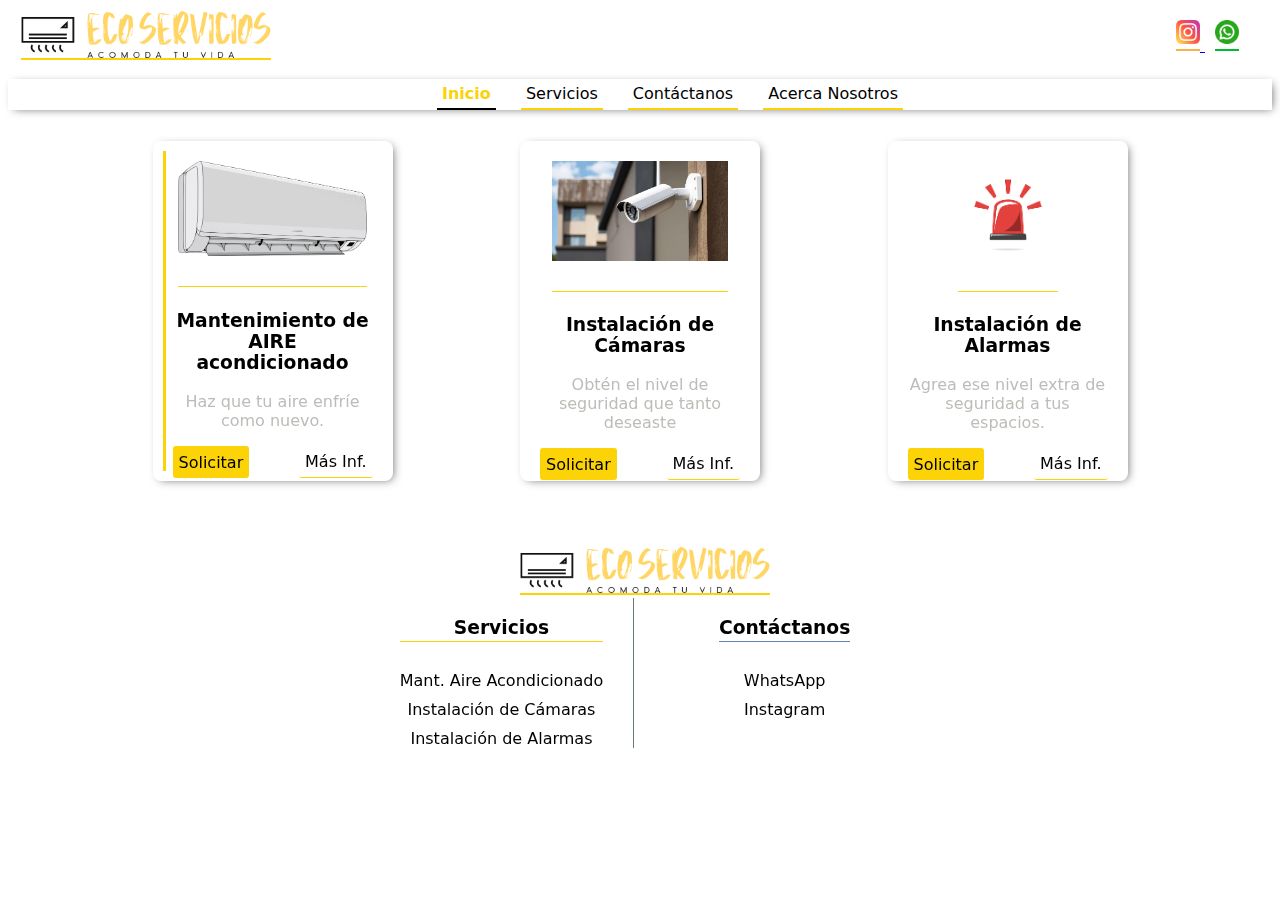
==== index.html @ 4c760294 "Init" ====
<!DOCTYPE html>
<html lang="en">
  <head>
    <meta charset="UTF-8" />
    <meta name="viewport" content="width=device-width, initial-scale=1.0" />
    <title>ECO Servicios</title>
    <link rel="stylesheet" href="./style.css" />
    <link rel="stylesheet" href="./styles/products.css" />
  </head>
  <body>
    <!-- ?            LOGO-->

    <section class="logo">
      <img
        src="./images/logoFYellowAir.png"
        title="Logo Eco Servicios"
        alt="Logo"
      />
      <div class="contacts">
        <a
          target="_blank"
          href="https://www.instagram.com/eco_servicios1?igsh=MXB5YXRzanB2cW1heg%3D%3D&utm_source=qr"
        >
          <img
            class="instagram"
            src="./images/icons/instagram.png"
            alt="Instagram"
            target="_blank"
          />
        </a>
        <a
          href="https://wa.me/+18298032567/?text=Me%20gustar%C3%ADa%20solicitar%20informaci%C3%B3n%20sobre%20los%20servicios%20ofrecidos%20por%20Eco%20Servicios"
          target="_blank"
        >
          <img
            class="whatsapp"
            title="WhatsApp"
            src="./images/icons/whatsapp.png"
            alt="WhatsApp"
          />
        </a>
      </div>
    </section>
    <!-- ?            HEADER NAV -->
    <header>
      <nav>
      <button id="btnMenu">&#9776;</button>

        <ul>
          <li class="currentPage"><a href="./index.html">Inicio</a></li>
          <li><a href="./pages/services.html"> Servicios</a></li>
          <li><a href="./pages/contacts.html">Contáctanos</a></li>
          <li><a href="./pages/about.html">Acerca Nosotros</a></li>
        </ul>
      </nav>
    </header>
    <!-- ?            DATA -->

    <section class="contenedor">
      <div class="products">
        <article>
          <div class="line"></div>
          <img src="./images/aire.png" alt="Servicio Aire" />
          <h3>Mantenimiento de AIRE acondicionado</h3>
          <p>Haz que tu aire enfríe como nuevo.</p>
          <div class="options">
            <a
              target="_blank"
              href="https://wa.me/+18298032567/?text=Buen%20d%C3%ADa.%0AMe%20gustar%C3%ADa%20solicitar%20el%20servicio%20de%20mantenimiento%20de%20aire%20acondicionado."
              >Solicitar</a
            >
            <a href="./pages/services.html">Más Inf.</a>
          </div>
        </article>
        <article>
          <img src="./images/camera.png" alt="Servicio Aire" />
          <h3>Instalación de Cámaras</h3>
          <p>Obtén el nivel de seguridad que tanto deseaste</p>
          <div class="options">
            <a
              target="_blank"
              href="https://wa.me/+18298032567/?text=Buen%20d%C3%ADa.%0AMe%20gustar%C3%ADa%20solicitar%20el%20servicio%20de%20instalaci%C3%B3n%20de%20c%C3%A1maras."
              >Solicitar</a
            >
            <a href="./pages/services.html">Más Inf.</a>
          </div>
        </article>
        <article>
          <img src="./images/alarma.png" alt="Servicio Aire" />
          <h3>Instalación de Alarmas</h3>
          <p>Agrea ese nivel extra de seguridad a tus espacios.</p>
          <div class="options">
            <a
              target="_blank"
              href="https://wa.me/+18298032567/?text=Buen%20d%C3%ADa.%0AMe%20gustar%C3%ADa%20solicitar%20el%20servicio%20de%20instalaci%C3%B3n%20de%20alarma."
              >Solicitar</a
            >
            <a href="./pages/services.html">Más Inf.</a>
          </div>
        </article>
      </div>
    </section>
    <!-- ?            footer -->

    <footer>
      <section class="logo inFooter">
        <img
          src="./images/logoFYellowAir.png"
          title="Logo Eco Servicios"
          alt="Logo"
        />
      </section>
      <section class="information">
        <article class="servicios">
          <h3>Servicios</h3>
          <ul title="Servicios">
            <li><a href="#">Mant. Aire Acondicionado</a></li>
            <li><a href="#">Instalación de Cámaras</a></li>
            <li><a href="#">Instalación de Alarmas</a></li>
          </ul>
        </article>
        <article class="contactos">
          <h3>Contáctanos</h3>
          <ul title="Contactos">
            <li>
              <a
                href="https://wa.me/+18298032567/?text=Me%20gustar%C3%ADa%20solicitar%20informaci%C3%B3n%20sobre%20los%20servicios%20ofrecidos%20por%20Eco%20Servicios"
                target="_blank"
              >
                WhatsApp</a
              >
            </li>
            <li>
              <a
                target="_blank"
                href="https://www.instagram.com/eco_servicios1?igsh=MXB5YXRzanB2cW1heg%3D%3D&utm_source=qr"
              >
                Instagram
              </a>
            </li>
          </ul>
        </article>
      </section>
    </footer>


    <script src="./js/index.js"></script>
  </body>
</html>
---- style.css ----
:root {

    font-family: system-ui, -apple-system, BlinkMacSystemFont, 'Segoe UI', Roboto, Oxygen, Ubuntu, Cantarell, 'Open Sans', 'Helvetica Neue', sans-serif;
    box-sizing: border-box;
    color: #000;

    --bgColor: #f5f5f5;
    --yellowDetail: #fcd307;

    --movil: none;
}

body {

    min-width: 500px;
    overflow-y: auto;
}

@media (max-width: 500px) {
    #btnMenu {
        display: flex !important;
    }

    header nav {
        background-color: black !important;

    }

    header nav ul {
        display: var(--movil);
        flex-direction: column;
        justify-content: center;
        align-items: center;
    }

}

#btnMenu {
    display: none;
    font-size: 24px;

}

/*?              LOGO */
.logo {
    display: flex;
    justify-content: flex-start;
    align-items: center;

    padding: 3px;
}

.logo img {
    color: red;
    max-width: 250px;
    margin-left: 10px;
    border-bottom: 2px solid var(--yellowDetail);
}

.logo .contacts {
    margin-left: auto;
    margin-right: 30px;
    backdrop-filter: blur(30px);

    img.whatsapp {
        border-color: #00bb2d;
    }

    img.instagram {
        border-color: #fcb045;
    }
}


.logo .contacts img {
    max-width: 24px;
    padding-bottom: 5px;
    padding-top: 5px;
    backdrop-filter: blur(10px);
}

/*?              HEADER */



header nav {
    width: 100%;
    box-shadow: 3px 2px 10px -3px rgba(0, 0, 0, 0.58);

}

header nav ul {
    list-style-type: none;
    text-align: center;

}

header nav ul li {
    display: inline-flex;
    padding: 5px;
    border-bottom: 2px solid var(--yellowDetail);
    margin-left: 20px;
}

header nav ul li:hover {
    background-color: var(--yellowDetail);
    background-color: #fffbc2;
    transition: background .4s ease 0s;
}

header nav a,
a:visited {
    color: #000;
    text-decoration: none;
}

.currentPage {
    border-color: #000;

    a {
        color: var(--yellowDetail);
        font-weight: bolder;
    }
}

/*!                             FOOTER */

footer {
    position: relative;
    bottom: 0;
    left: 0;
    width: 100%;
    backdrop-filter: blur(20px);
    border-top: 1px solid #fff;
    margin-top: 30px;
}

footer .inFooter {
    justify-content: center;
    padding-top: 20px;
}

.information {
    display: flex;
    justify-content: space-evenly;
    flex-wrap: wrap;
    max-width: 650px;
    margin: 0 auto;
}

.information article {
    text-align: center;
    padding-right: 30px;
    border-right: 1px solid #677D6A;
}

.information article:last-child {
    border: none;
}

.information article h3 {
    border-bottom: .1px solid var(--yellowDetail);
    padding-bottom: 3px;
}

.information ul {
    list-style-type: none;
    color: #000;
    margin: 0px;
    padding: 0px;

    li {
        text-decoration: none;
        padding-top: 10px;

        a {
            text-decoration: none;
            color: #000;

            &:hover {
                color: var(--yellowDetail);
                border-bottom: 2px solid var(--yellowDetail);
            }
        }
    }
}

.information .contactos {
    & h3 {
        border-bottom: .1px solid #6482AD;
    }
}
---- styles/products.css ----
@media (max-width :550px) {
    .contenedor .products article {
        height: 100px;
        max-width: 150px;
        max-height: 270px;

        img {
            max-width: 90px;
            max-height: 200px;
        }
    }
}


.contenedor {
    max-width: 1200px;
    margin: 0 auto;
}

.contenedor .products {
    display: flex;
    flex-wrap: wrap;
    justify-content: space-evenly;
}

.contenedor .products article {
    width: 200px;
    height: 300px;
    margin: 15px;
    padding: 20px;

    box-shadow: 3px 2px 10px -3px rgba(0, 0, 0, 0.58);


    border-radius: 8px;
    backdrop-filter: blur(20px);
    overflow: hidden;
    text-align: center;
    transition: all .3s;

    &:hover {
        transform: scale(1.03);

        .line::after,
        .line::before {
            background-color: red;body {
                background-color: #000;
            }
            
        }
    }
}


.products img {
    max-width: 190px;
    max-height: 100px;
    border-bottom: 1px solid var(--yellowDetail);
    padding-bottom: 30px;

}



.products article p {
    font-size: 16px;
    color: rgb(188, 188, 184);
}


.products article .line::after,
.line::before {
    position: absolute;
    content: "";
    width: 3px;
    height: calc(100% - 20px);
    background-color: var(--yellowDetail);
    top: 10px;
    left: 10px;


}

.products .options {
    display: flex;

    a {
        padding: 6px;
        border-radius: 3px;
        border: 0px solid var(--yellowDetail);
        transition: all .6s ease;

        &:hover::after {
            content: " »";
        }
    }

    a,
    a:active {
        display: inline-flex;
        text-decoration: none;
        color: var(--yellowDetail);
        color: #000;
        transform: all 3s;

    }

    /* AGREGAR ANIMACION PARA CAMBIAR LOS BORDES SOMNREADOS CON HOVER */
    a:first-of-type {
        border-width: 1px 0px 0px 0px;

        background-color: var(--yellowDetail);
        font-weight: 400;

        &:hover {
            border: none;
            background-color: var(--yellowDetail);
            color: #000;
        }

    }

    a:last-of-type {
        margin-left: auto;
        border-width: 0px 0px 1px 0px;

        &:hover {
            border: none;
            background-color: var(--yellowDetail);
            color: #000;
        }
    }
}
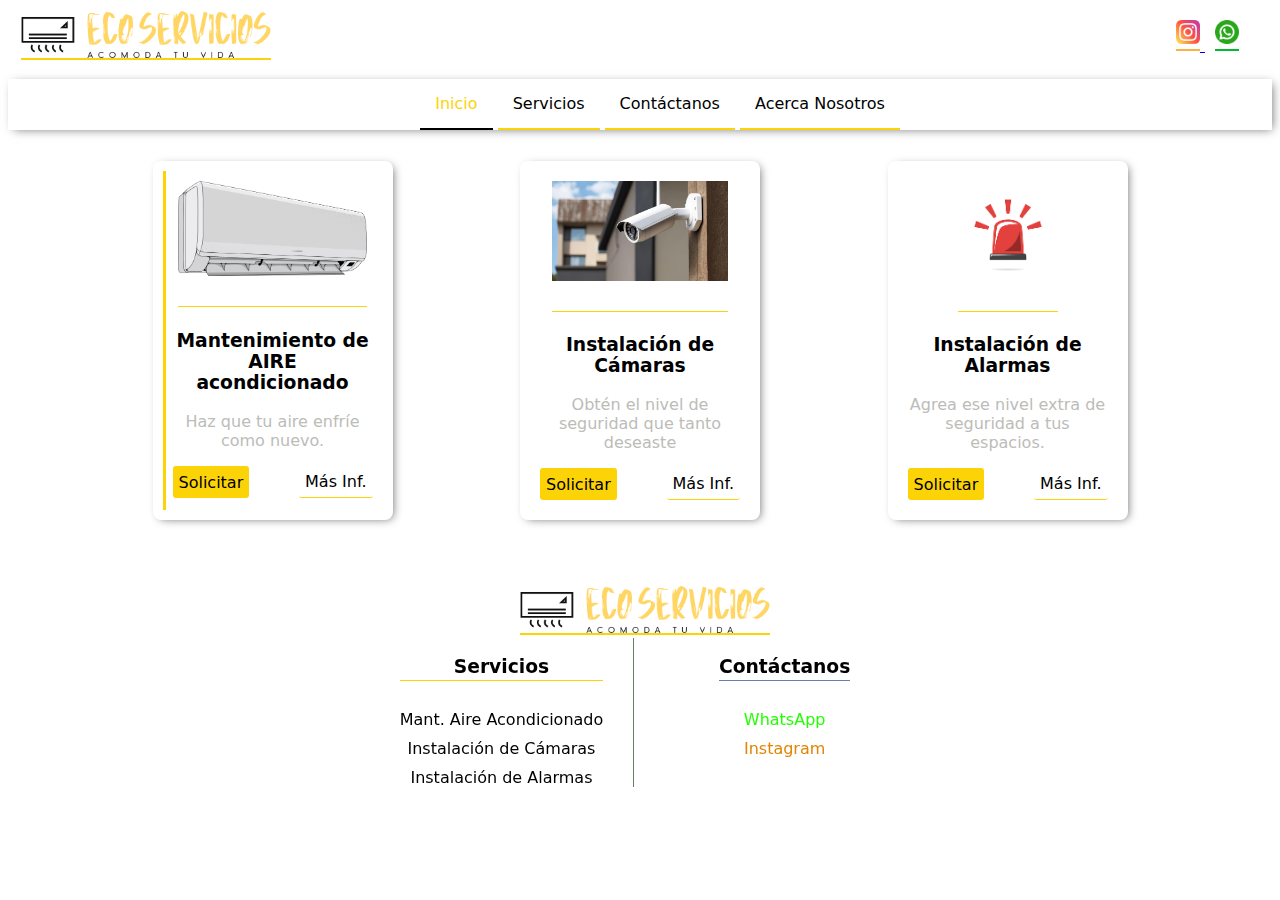
==== commit 833ceb44: "Before Presentation" ====
--- a/index.html
+++ b/index.html
@@ -44,13 +44,13 @@
     <!-- ?            HEADER NAV -->
     <header>
       <nav>
-      <button id="btnMenu">&#9776;</button>
+        <button id="btnMenu">&#9776;</button>
 
         <ul>
-          <li class="currentPage"><a href="./index.html">Inicio</a></li>
-          <li><a href="./pages/services.html"> Servicios</a></li>
-          <li><a href="./pages/contacts.html">Contáctanos</a></li>
-          <li><a href="./pages/about.html">Acerca Nosotros</a></li>
+          <li class="currentPage"><a href="index.html">Inicio</a></li>
+          <li><a href="pages/services.html"> Servicios</a></li>
+          <li><a href="pages/contacts.html">Contáctanos</a></li>
+          <li><a href="pages/about.html">Acerca Nosotros</a></li>
         </ul>
       </nav>
     </header>
@@ -143,7 +143,6 @@
       </section>
     </footer>
 
-
     <script src="./js/index.js"></script>
   </body>
 </html>
--- a/style.css
+++ b/style.css
@@ -21,16 +21,11 @@
         display: flex !important;
     }
 
-    header nav {
-        background-color: black !important;
-
-    }
-
     header nav ul {
         display: var(--movil);
         flex-direction: column;
         justify-content: center;
-        align-items: center;
+        align-items: start;
     }
 
 }
@@ -48,6 +43,7 @@
     align-items: center;
 
     padding: 3px;
+    max-width: 100%;
 }
 
 .logo img {
@@ -84,28 +80,24 @@
 
 
 header nav {
-    width: 100%;
     box-shadow: 3px 2px 10px -3px rgba(0, 0, 0, 0.58);
-
 }
 
 header nav ul {
     list-style-type: none;
     text-align: center;
-
 }
 
 header nav ul li {
     display: inline-flex;
-    padding: 5px;
+    padding: 15px;
     border-bottom: 2px solid var(--yellowDetail);
-    margin-left: 20px;
 }
 
 header nav ul li:hover {
-    background-color: var(--yellowDetail);
     background-color: #fffbc2;
-    transition: background .4s ease 0s;
+    transition: background .5s ease 0s;
+
 }
 
 header nav a,
@@ -116,10 +108,9 @@
 
 .currentPage {
     border-color: #000;
-
     a {
         color: var(--yellowDetail);
-        font-weight: bolder;
+        /*     font-weight: bolder; */
     }
 }
 
@@ -189,4 +180,11 @@
     & h3 {
         border-bottom: .1px solid #6482AD;
     }
+    & li:nth-child(1) a{
+        color: rgb(34, 255, 0);
+    }
+    & li:nth-child(2) a{
+        color: rgb(225, 133, 3);
+    }
+
 }--- a/styles/products.css
+++ b/styles/products.css
@@ -24,29 +24,30 @@
 }
 
 .contenedor .products article {
+    transition: all .3s ease-in-out;
+
     width: 200px;
     height: 300px;
+    height: auto;
+
     margin: 15px;
     padding: 20px;
 
     box-shadow: 3px 2px 10px -3px rgba(0, 0, 0, 0.58);
 
-
     border-radius: 8px;
-    backdrop-filter: blur(20px);
     overflow: hidden;
     text-align: center;
-    transition: all .3s;
+    overflow: auto;
+    position: relative;
+    transition: background 3s ease-in-out;
 
     &:hover {
         transform: scale(1.03);
 
         .line::after,
         .line::before {
-            background-color: red;body {
-                background-color: #000;
-            }
-            
+            background-color: red;
         }
     }
 }
@@ -73,7 +74,7 @@
     position: absolute;
     content: "";
     width: 3px;
-    height: calc(100% - 20px);
+    height: calc(100% - 20px); 
     background-color: var(--yellowDetail);
     top: 10px;
     left: 10px;
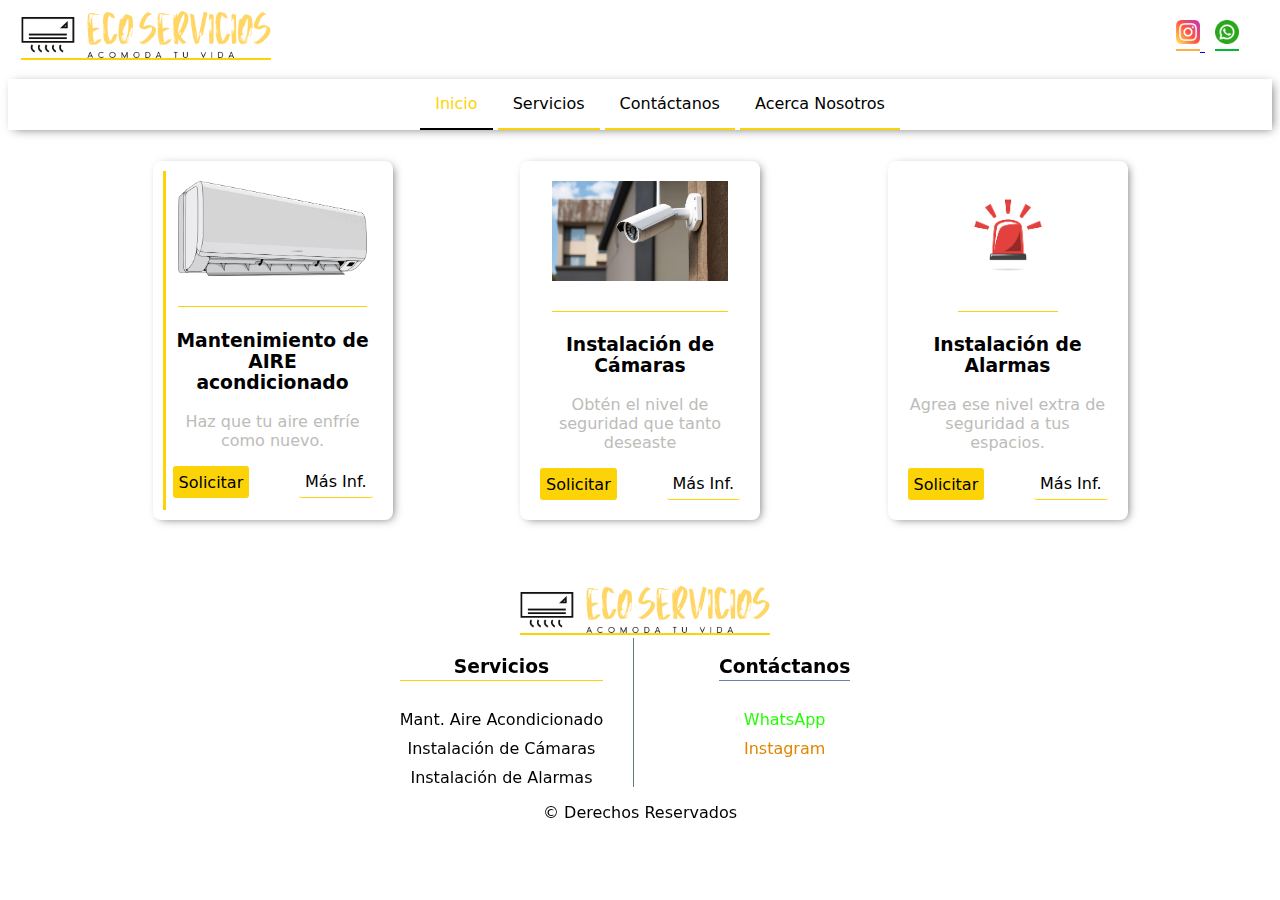
==== commit 594a4394: "add autor" ====
--- a/index.html
+++ b/index.html
@@ -141,6 +141,7 @@
           </ul>
         </article>
       </section>
+      <p class="autor">&copy; Derechos Reservados</p>
     </footer>
 
     <script src="./js/index.js"></script>
--- a/style.css
+++ b/style.css
@@ -124,11 +124,14 @@
     backdrop-filter: blur(20px);
     border-top: 1px solid #fff;
     margin-top: 30px;
+
 }
 
 footer .inFooter {
     justify-content: center;
+
     padding-top: 20px;
+
 }
 
 .information {
@@ -187,4 +190,9 @@
         color: rgb(225, 133, 3);
     }
 
+}
+
+footer .autor{
+    text-align: center;
+
 }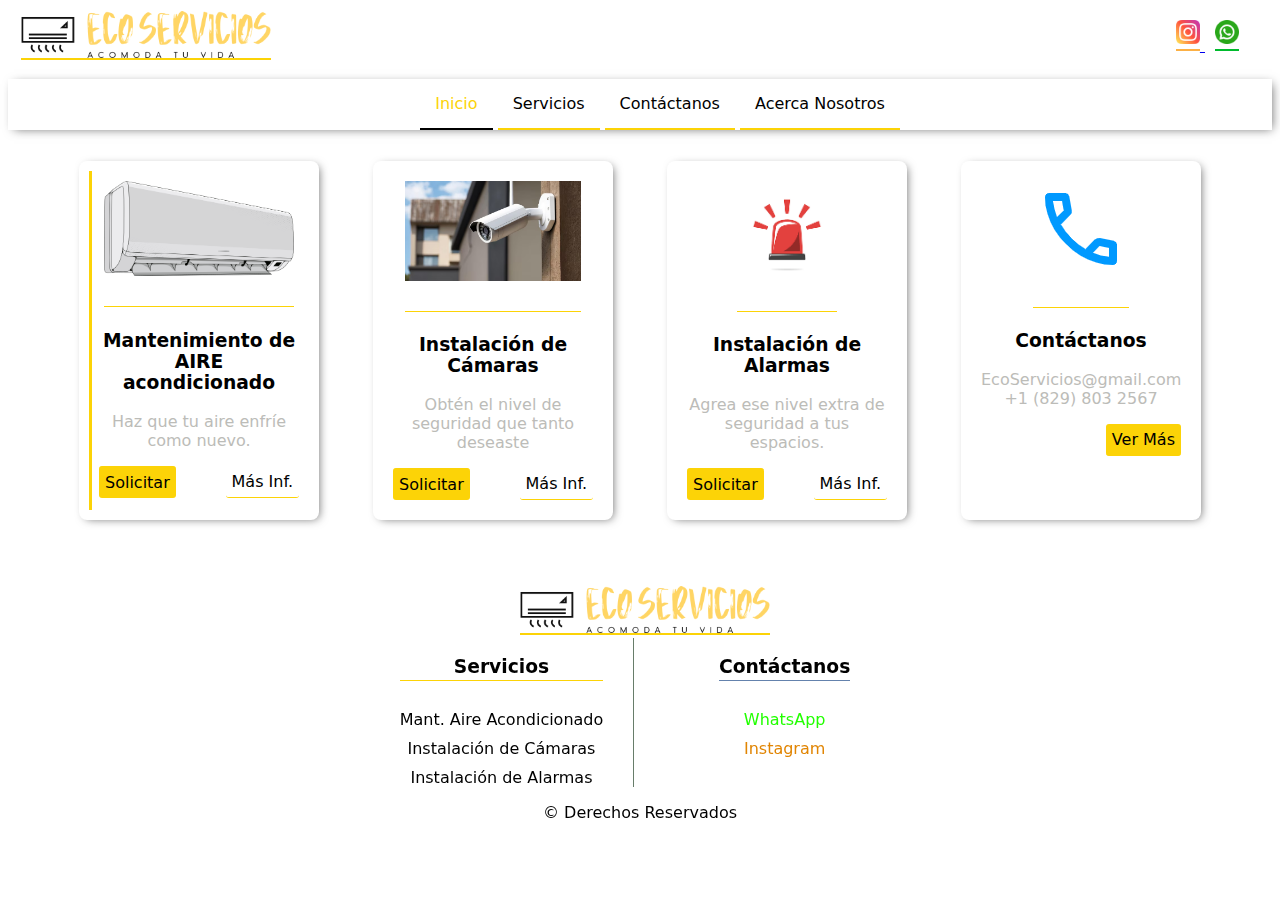
==== commit e56e9ecb: "other changes in index" ====
--- a/index.html
+++ b/index.html
@@ -98,6 +98,18 @@
             <a href="./pages/services.html">Más Inf.</a>
           </div>
         </article>
+        <article>
+          <img src="./images/icons/phone.png" alt="Contactanos" />
+          <h3>Contáctanos</h3>
+          <p>
+            EcoServicios@gmail.com
+            <br />
+            +1 (829) 803 2567
+          </p>
+          <div class="options">
+            <a target="_blank" href="./pages/contacts.html">Ver Más</a>
+          </div>
+        </article>
       </div>
     </section>
     <!-- ?            footer -->
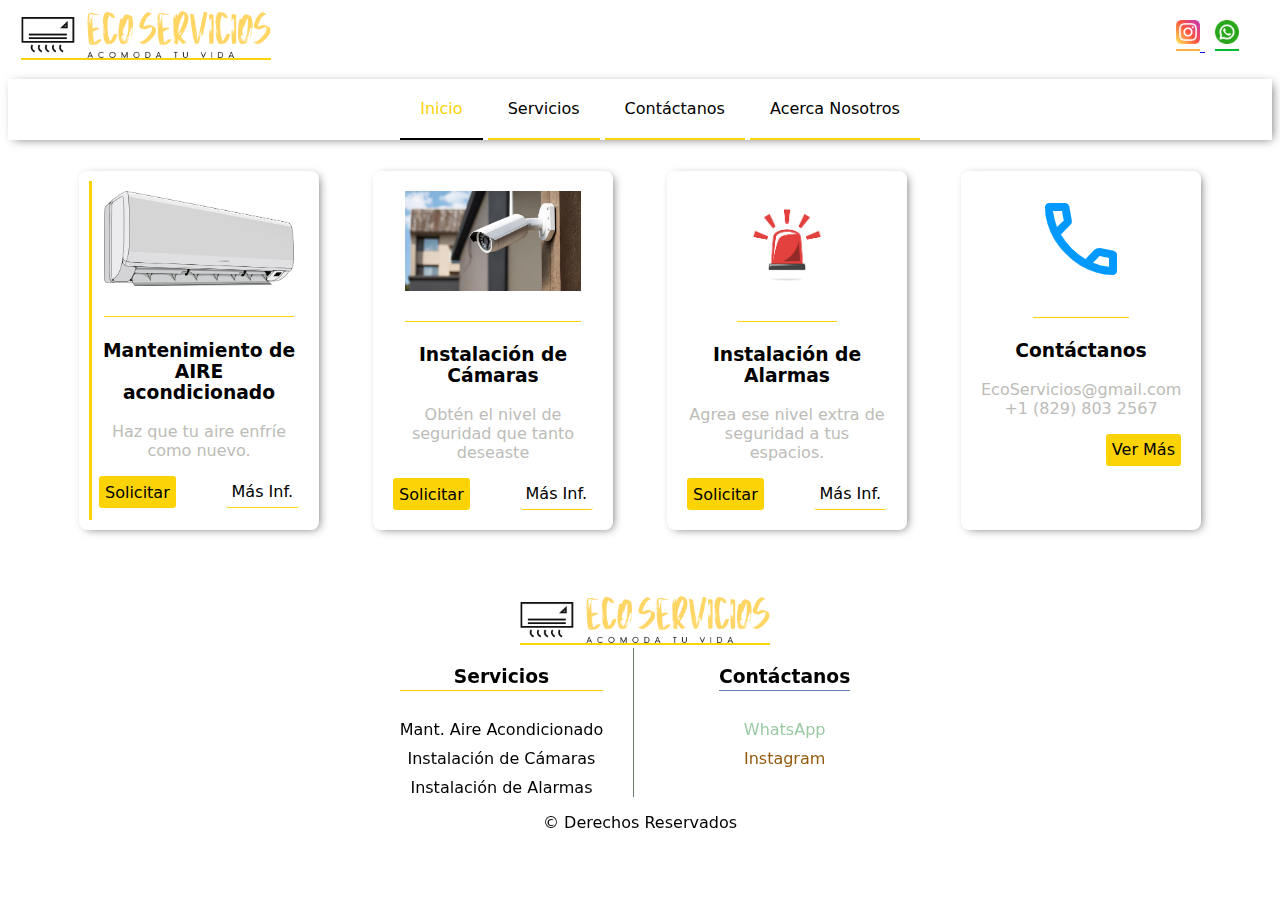
==== commit 03015357: "fixed problem with the header" ====
--- a/index.html
+++ b/index.html
@@ -45,15 +45,15 @@
     <header>
       <nav>
         <button id="btnMenu">&#9776;</button>
-
         <ul>
-          <li class="currentPage"><a href="index.html">Inicio</a></li>
-          <li><a href="pages/services.html"> Servicios</a></li>
-          <li><a href="pages/contacts.html">Contáctanos</a></li>
-          <li><a href="pages/about.html">Acerca Nosotros</a></li>
+          <li class="currentPage"><a href="./index.html">Inicio</a></li>
+          <li><a href="./pages/services.html"> Servicios</a></li>
+          <li><a href="./pages/contacts.html">Contáctanos</a></li>
+          <li><a href="./pages/about.html">Acerca Nosotros</a></li>
         </ul>
       </nav>
     </header>
+
     <!-- ?            DATA -->
 
     <section class="contenedor">
--- a/style.css
+++ b/style.css
@@ -90,14 +90,13 @@
 
 header nav ul li {
     display: inline-flex;
-    padding: 15px;
     border-bottom: 2px solid var(--yellowDetail);
+    padding: 20px;
 }
 
 header nav ul li:hover {
     background-color: #fffbc2;
     transition: background .5s ease 0s;
-
 }
 
 header nav a,
@@ -106,11 +105,15 @@
     text-decoration: none;
 }
 
+
+
+
+
 .currentPage {
     border-color: #000;
+
     a {
         color: var(--yellowDetail);
-        /*     font-weight: bolder; */
     }
 }
 
@@ -183,16 +186,18 @@
     & h3 {
         border-bottom: .1px solid #6482AD;
     }
-    & li:nth-child(1) a{
-        color: rgb(34, 255, 0);
-    }
-    & li:nth-child(2) a{
-        color: rgb(225, 133, 3);
-    }
-
-}
-
-footer .autor{
+
+    & li:nth-child(1) a {
+        color: #9bcaa2;
+    }
+
+    & li:nth-child(2) a {
+        color: rgb(147, 91, 13);
+    }
+
+}
+
+footer .autor {
     text-align: center;
 
 }